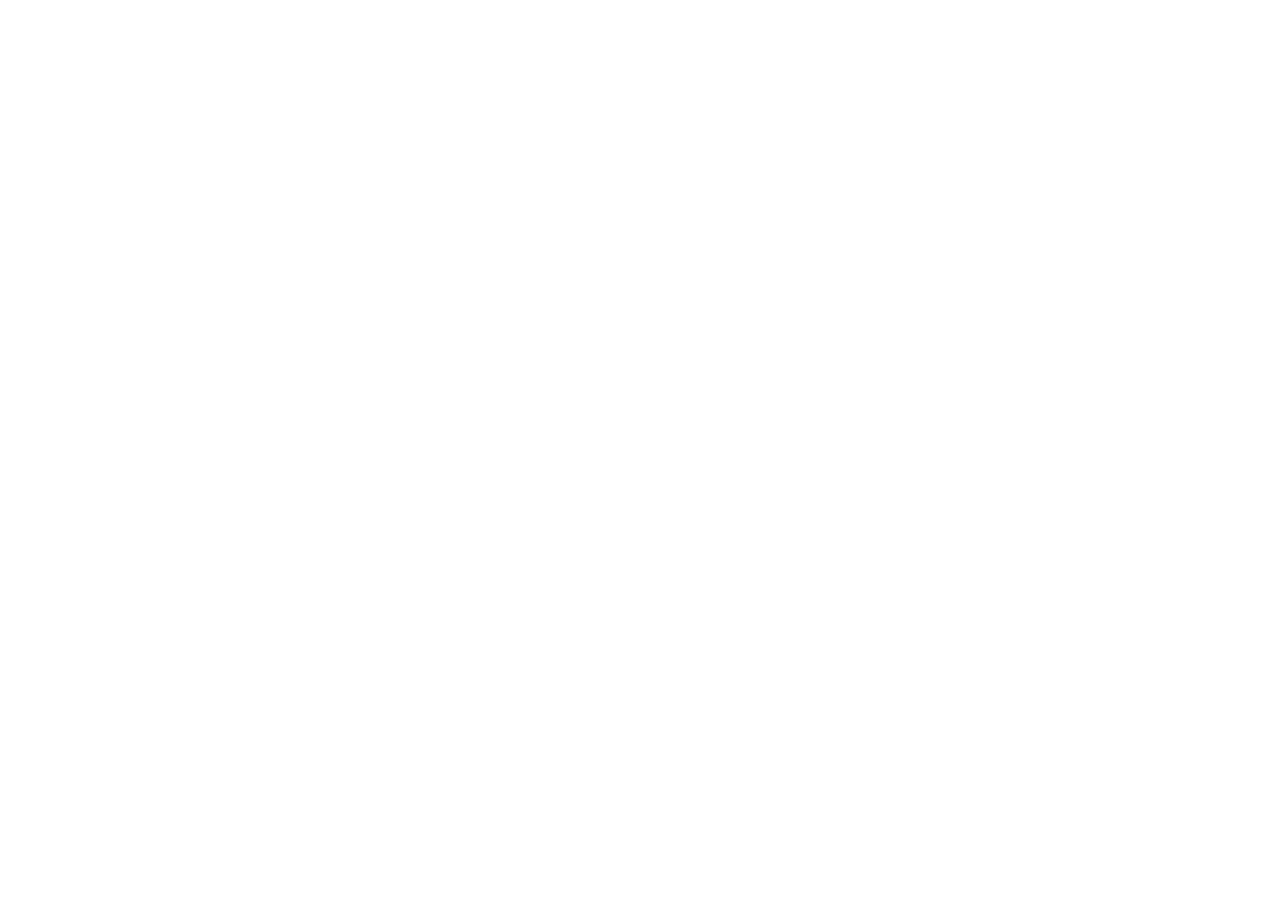
==== pages/agentes/index.html @ 08af7f59 "Criei página Agentes" ====
<!DOCTYPE html>
<html lang="pt-br">

<head>
    <meta charset="UTF-8">
    <meta http-equiv="X-UA-Compatible" content="IE=edge">
    <meta name="viewport" content="width=device-width, initial-scale=1.0">
    <title>Égua do Pixel - Valorant</title>
    <link rel="shortcut icon" href="../../assets/favicon.ico" type="image/x-icon">
    <script src="https://unpkg.com/@phosphor-icons/web"></script>
    <script src="https://cdn.tailwindcss.com"></script>
    <link rel="stylesheet" href="../../assets/styles.css">
    <link rel="stylesheet" href="./styles.css">
</head>

<body>

    


</body>

</html>
---- assets/styles.css ----
@import url("https://fonts.googleapis.com/css2?family=Poppins:ital,wght@0,100;0,200;0,300;0,400;0,500;0,600;0,700;0,800;0,900;1,100;1,200;1,300;1,400;1,500;1,600;1,700;1,800;1,900&family=Roboto+Condensed:ital,wght@0,300;0,400;0,700;1,300;1,400;1,700&display=swap");
* {
  font-family: "Poppins", sans-serif;
  font-family: "Roboto Condensed", sans-serif;
}

#header-home{
  background-image: url("https://cdn.wallpapersafari.com/10/81/p8LziN.jpg");
  background-repeat: no-repeat;
  background-size: cover;
  background-position: center;
}
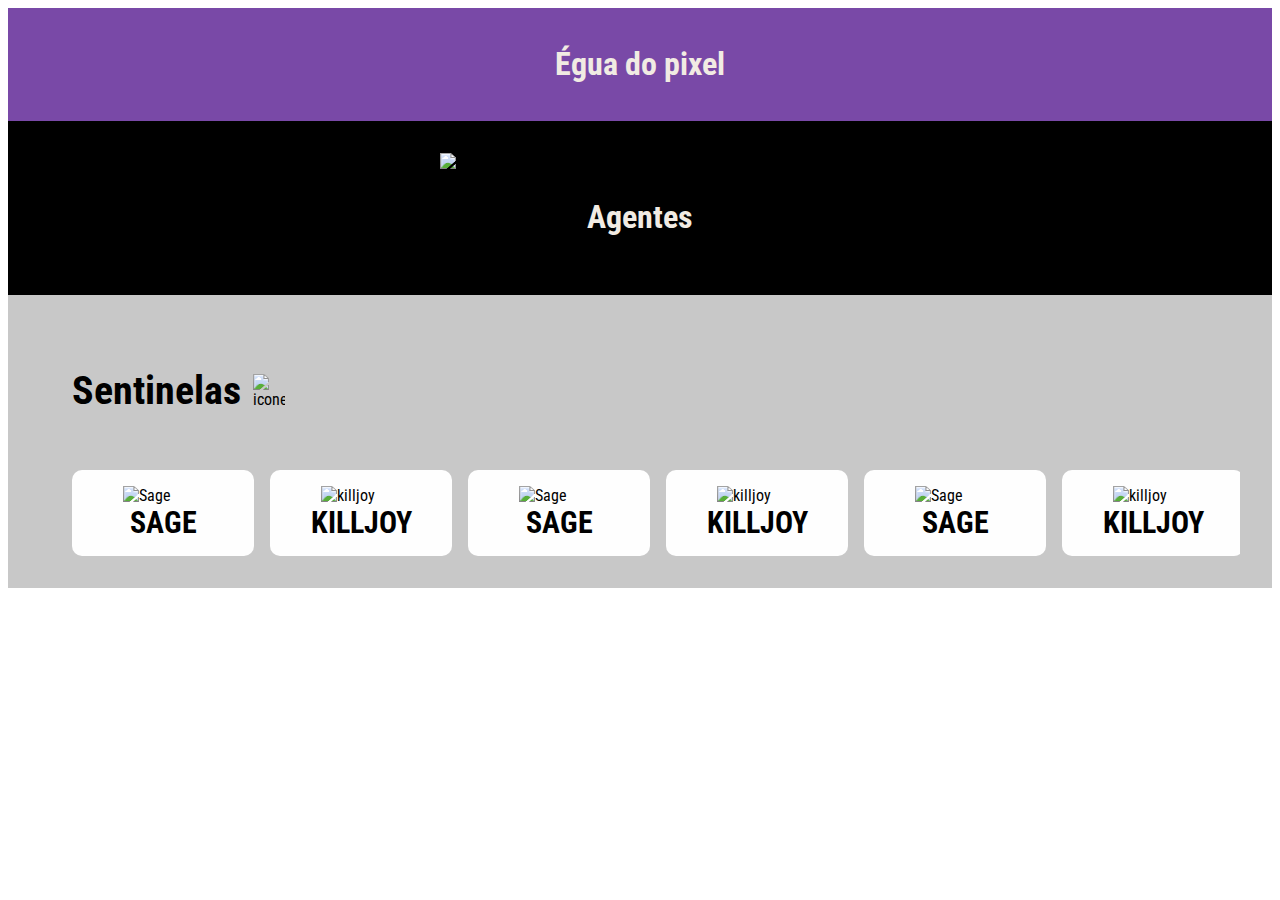
==== commit 3f3c88a8: "rebeca alteracoes copiar" ====
--- a/pages/agentes/index.html
+++ b/pages/agentes/index.html
@@ -14,9 +14,68 @@
 </head>
 
 <body>
+    <header>
+        <h1>Égua do pixel</h1>
+    </header>
 
-    
+    <div class="subtitulo">
+        <img src="https://playvalorant.com/static/agents-group-31d7ce5a3637e45d8b25d2fd03159e6c.png" alt="agentes">
+        <h2>Agentes</h2>
+    </div>
 
+    <section>
+        <div class="classificacao">
+            <h3>Sentinelas</h3>
+            <img src="https://images.contentstack.io/v3/assets/bltb6530b271fddd0b1/blt72ffc2e48d4a7a58/5eaa06852b79652f27c31ff6/Sentinel.png" alt="icone dos sentinelas">
+        </div>
+        <div class="agentes">
+            <a class="agente-card">
+                <img src="https://cdn.mobalytics.gg/assets/valorant/images/agents/icons/sage.png" alt="Sage">
+                <span>SAGE</span>
+            </a>
+
+            <a class="agente-card">
+                <img src="https://cdn.mobalytics.gg/assets/valorant/images/agents/icons/killjoy.png" alt="killjoy">
+                <span>KILLJOY</span>
+            </a>
+            <a class="agente-card">
+                <img src="https://cdn.mobalytics.gg/assets/valorant/images/agents/icons/sage.png" alt="Sage">
+                <span>SAGE</span>
+            </a>
+
+            <a class="agente-card">
+                <img src="https://cdn.mobalytics.gg/assets/valorant/images/agents/icons/killjoy.png" alt="killjoy">
+                <span>KILLJOY</span>
+            </a>
+            <a class="agente-card">
+                <img src="https://cdn.mobalytics.gg/assets/valorant/images/agents/icons/sage.png" alt="Sage">
+                <span>SAGE</span>
+            </a>
+
+            <a class="agente-card">
+                <img src="https://cdn.mobalytics.gg/assets/valorant/images/agents/icons/killjoy.png" alt="killjoy">
+                <span>KILLJOY</span>
+            </a>
+            <a class="agente-card">
+                <img src="https://cdn.mobalytics.gg/assets/valorant/images/agents/icons/sage.png" alt="Sage">
+                <span>SAGE</span>
+            </a>
+
+            <a class="agente-card">
+                <img src="https://cdn.mobalytics.gg/assets/valorant/images/agents/icons/killjoy.png" alt="killjoy">
+                <span>KILLJOY</span>
+            </a>
+            <a class="agente-card">
+                <img src="https://cdn.mobalytics.gg/assets/valorant/images/agents/icons/sage.png" alt="Sage">
+                <span>SAGE</span>
+            </a>
+
+            <a class="agente-card">
+                <img src="https://cdn.mobalytics.gg/assets/valorant/images/agents/icons/killjoy.png" alt="killjoy">
+                <span>KILLJOY</span>
+            </a>
+        </div>
+    </section>
 
 </body>
 
--- a/pages/agentes/styles.css
+++ b/pages/agentes/styles.css
@@ -0,0 +1,86 @@
+header {
+    background-color: #7949a7;
+    display: flex;
+    align-items: center;
+    justify-content: center;
+    padding: 1rem;
+}
+
+h1 {
+    color: #f1ebe3;
+    font-size: 2rem;
+}
+
+.subtitulo {
+    background-color: #000000;
+    display: flex;
+    flex-direction: column;
+    align-items: center;
+    justify-content: center;
+    padding: 2rem;
+}
+
+.subtitulo img {
+    width: 400px;
+}
+
+.subtitulo h2 {
+    color: #f1ebe3;
+    font-size: 2rem;
+    font-weight: bold;
+}
+
+/* Agentes */
+section {
+    background-color: #c8c8c8;
+    padding: 2rem;
+    padding-left: 4rem;
+    display: flex;
+    flex-direction: column;
+    gap: 1rem;
+}
+
+.classificacao {
+    display: flex;
+    flex-wrap: nowrap;
+    align-items: center;
+    justify-content: start;
+    gap: 12px;
+}
+.classificacao h3 {
+    font-size: 2.5rem;
+    font-weight: bold;
+}
+.classificacao img {
+    width: 2rem;
+    height: 2rem;
+}
+
+.agentes {
+    display: flex;
+    gap: 1rem;
+    overflow-x: auto;
+}
+
+.agente-card {
+    background-color: #fefefe;
+    padding: 1rem;
+    display: flex;
+    align-items: center;
+    justify-content: center;
+    flex-direction: column;
+    border-radius: 10px;
+    cursor: pointer;
+    min-width: 150px;
+}
+.agente-card:hover {
+    border-radius: 5px;
+    min-width: 200px;
+}
+.agente-card img {
+    width: 80px;
+}
+.agente-card span {
+    font-size: 30px;
+    font-weight: bold;
+}
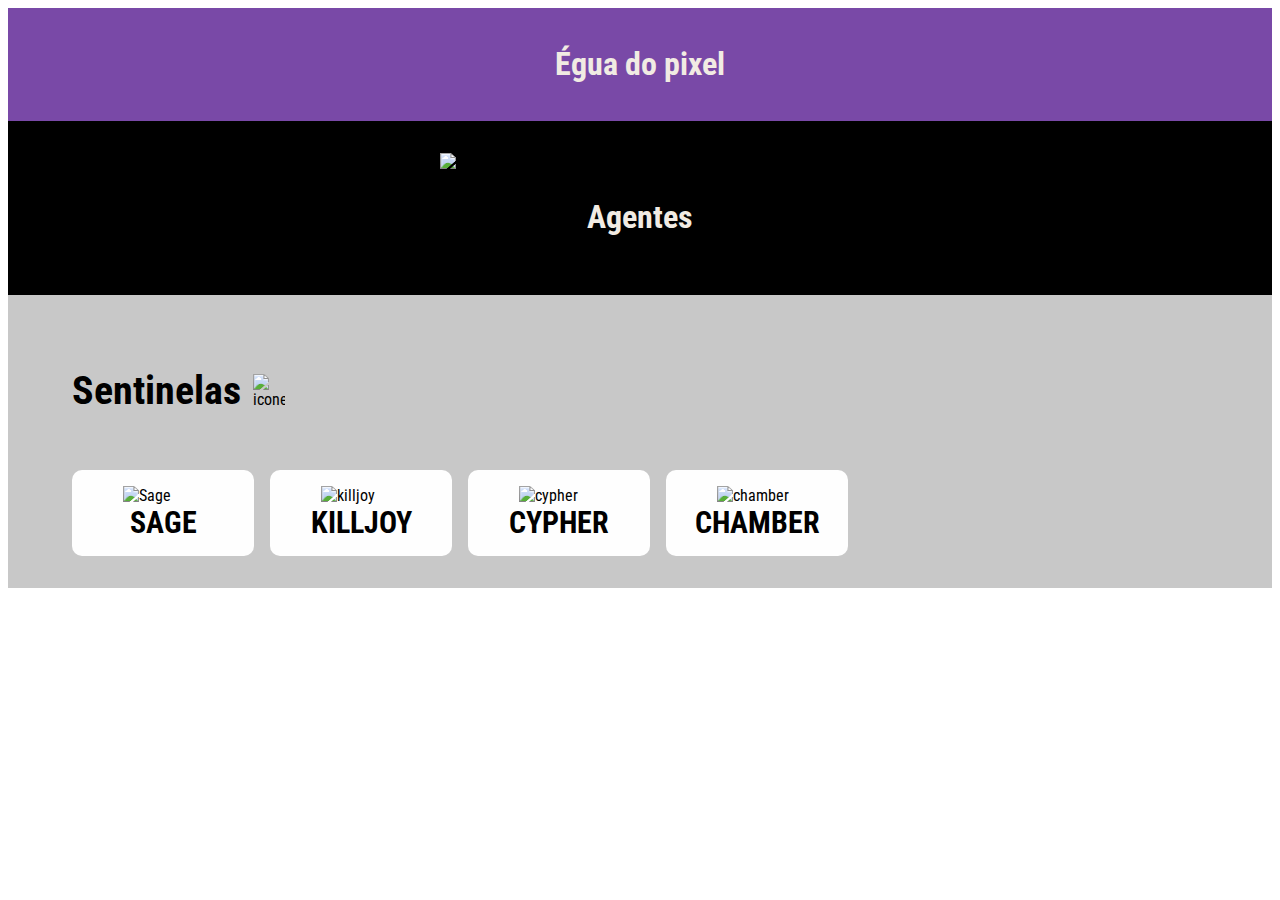
==== commit cff39e57: "ADICIONEI TODOS OS SENTINELAS" ====
--- a/pages/agentes/index.html
+++ b/pages/agentes/index.html
@@ -38,41 +38,15 @@
                 <img src="https://cdn.mobalytics.gg/assets/valorant/images/agents/icons/killjoy.png" alt="killjoy">
                 <span>KILLJOY</span>
             </a>
+            
             <a class="agente-card">
-                <img src="https://cdn.mobalytics.gg/assets/valorant/images/agents/icons/sage.png" alt="Sage">
-                <span>SAGE</span>
+                <img src="https://cdn.mobalytics.gg/assets/valorant/images/agents/icons/cypher.png" alt="cypher">
+                <span>CYPHER</span>
             </a>
 
             <a class="agente-card">
-                <img src="https://cdn.mobalytics.gg/assets/valorant/images/agents/icons/killjoy.png" alt="killjoy">
-                <span>KILLJOY</span>
-            </a>
-            <a class="agente-card">
-                <img src="https://cdn.mobalytics.gg/assets/valorant/images/agents/icons/sage.png" alt="Sage">
-                <span>SAGE</span>
-            </a>
-
-            <a class="agente-card">
-                <img src="https://cdn.mobalytics.gg/assets/valorant/images/agents/icons/killjoy.png" alt="killjoy">
-                <span>KILLJOY</span>
-            </a>
-            <a class="agente-card">
-                <img src="https://cdn.mobalytics.gg/assets/valorant/images/agents/icons/sage.png" alt="Sage">
-                <span>SAGE</span>
-            </a>
-
-            <a class="agente-card">
-                <img src="https://cdn.mobalytics.gg/assets/valorant/images/agents/icons/killjoy.png" alt="killjoy">
-                <span>KILLJOY</span>
-            </a>
-            <a class="agente-card">
-                <img src="https://cdn.mobalytics.gg/assets/valorant/images/agents/icons/sage.png" alt="Sage">
-                <span>SAGE</span>
-            </a>
-
-            <a class="agente-card">
-                <img src="https://cdn.mobalytics.gg/assets/valorant/images/agents/icons/killjoy.png" alt="killjoy">
-                <span>KILLJOY</span>
+                <img src="https://cdn.mobalytics.gg/assets/valorant/images/agents/icons/chamber.png" alt="chamber">
+                <span>CHAMBER</span>
             </a>
         </div>
     </section>
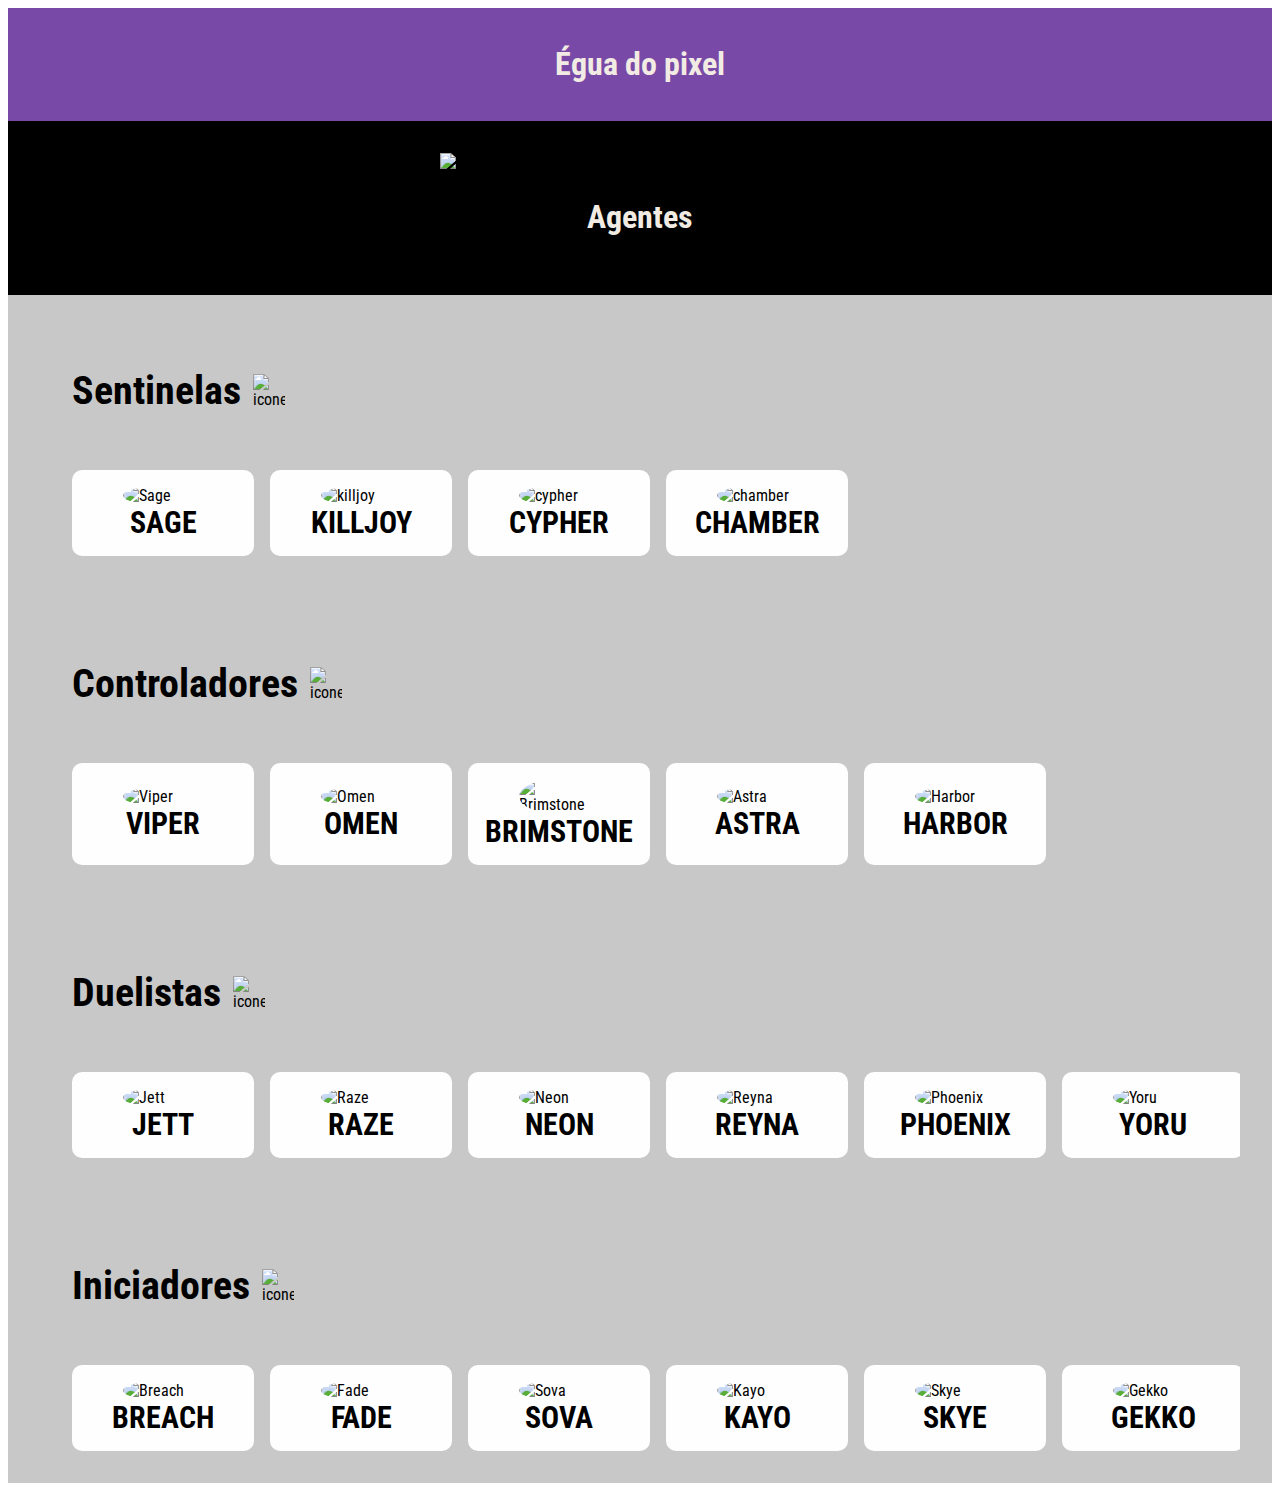
==== commit 009338f3: "Adicionei todas as classes" ====
--- a/pages/agentes/index.html
+++ b/pages/agentes/index.html
@@ -26,11 +26,12 @@
     <section>
         <div class="classificacao">
             <h3>Sentinelas</h3>
-            <img src="https://images.contentstack.io/v3/assets/bltb6530b271fddd0b1/blt72ffc2e48d4a7a58/5eaa06852b79652f27c31ff6/Sentinel.png" alt="icone dos sentinelas">
+            <img src="https://images.contentstack.io/v3/assets/bltb6530b271fddd0b1/blt72ffc2e48d4a7a58/5eaa06852b79652f27c31ff6/Sentinel.png"
+                alt="icone dos sentinelas">
         </div>
         <div class="agentes">
             <a class="agente-card">
-                <img src="https://cdn.mobalytics.gg/assets/valorant/images/agents/icons/sage.png" alt="Sage">
+                <img src="https://valorantinfo.com/images/br/sage_valorant_icon_3453.webp" alt="Sage">
                 <span>SAGE</span>
             </a>
 
@@ -38,7 +39,7 @@
                 <img src="https://cdn.mobalytics.gg/assets/valorant/images/agents/icons/killjoy.png" alt="killjoy">
                 <span>KILLJOY</span>
             </a>
-            
+
             <a class="agente-card">
                 <img src="https://cdn.mobalytics.gg/assets/valorant/images/agents/icons/cypher.png" alt="cypher">
                 <span>CYPHER</span>
@@ -50,6 +51,110 @@
             </a>
         </div>
     </section>
+    <section>
+        <div class="classificacao">
+            <h3>Controladores</h3>
+            <img src="https://static.wikia.nocookie.net/valorant/images/0/04/ControllerClassSymbol.png"
+                alt="icone dos controladores">
+        </div>
+        <div class="agentes">
+            <a class="agente-card">
+                <img src="https://cdn.mobalytics.gg/assets/valorant/images/agents/icons/viper.png" alt="Viper">
+                <span>VIPER</span>
+            </a>
+
+            <a class="agente-card">
+                <img src="https://cdn.mobalytics.gg/assets/valorant/images/agents/icons/omen.png" alt="Omen">
+                <span>OMEN</span>
+            </a>
+
+            <a class="agente-card">
+                <img src="https://cdn.mobalytics.gg/assets/valorant/images/agents/icons/brimstone.png" alt="Brimstone">
+                <span>BRIMSTONE</span>
+            </a>
+
+            <a class="agente-card">
+                <img src="https://valorantinfo.com/images/br/astra_valorant_icon_3449.webp" alt="Astra">
+                <span>ASTRA</span>
+            </a>
+            <a class="agente-card">
+                <img src="https://cdn.mobalytics.gg/assets/valorant/images/agents/icons/harbor.png" alt="Harbor">
+                <span>HARBOR</span>
+            </a>
+        </div>
+    </section>
+    <section>
+        <div class="classificacao">
+            <h3>Duelistas</h3>
+            <img src="https://static.wikia.nocookie.net/valorant/images/f/fd/DuelistClassSymbol.png"
+                alt="icone dos controladores">
+        </div>
+        <div class="agentes">
+            <a class="agente-card">
+                <img src="https://cdn.mobalytics.gg/assets/valorant/images/agents/icons/jett.png" alt="Jett">
+                <span>JETT</span>
+            </a>
+
+            <a class="agente-card">
+                <img src="https://cdn.mobalytics.gg/assets/valorant/images/agents/icons/raze.png" alt="Raze">
+                <span>RAZE</span>
+            </a>
+
+            <a class="agente-card">
+                <img src="https://valorantinfo.com/images/br/neon_valorant_icon_3451.webp" alt="Neon">
+                <span>NEON</span>
+            </a>
+
+            <a class="agente-card">
+                <img src="https://cdn.mobalytics.gg/assets/valorant/images/agents/icons/reyna.png" alt="Reyna">
+                <span>REYNA</span>
+            </a>
+            <a class="agente-card">
+                <img src="https://cdn.mobalytics.gg/assets/valorant/images/agents/icons/phoenix.png" alt="Phoenix">
+                <span>PHOENIX</span>
+            </a>
+            <a class="agente-card">
+                <img src="https://valorantinfo.com/images/br/yoru_valorant_icon_3452.webp" alt="Yoru">
+                <span>YORU</span>
+            </a>
+        </div>
+    </section>
+    <section>
+        <div class="classificacao">
+            <h3>Iniciadores</h3>
+            <img src="https://static.wikia.nocookie.net/valorant/images/7/77/InitiatorClassSymbol.png"
+                alt="icone dos controladores">
+        </div>
+        <div class="agentes">
+            <a class="agente-card">
+                <img src="https://cdn.mobalytics.gg/assets/valorant/images/agents/icons/breach.png" alt="Breach">
+                <span>BREACH</span>
+            </a>
+
+            <a class="agente-card">
+                <img src="https://cdn.mobalytics.gg/assets/valorant/images/agents/icons/fade.png" alt="Fade">
+                <span>FADE</span>
+            </a>
+
+            <a class="agente-card">
+                <img src="https://cdn.mobalytics.gg/assets/valorant/images/agents/icons/sova.png" alt="Sova">
+                <span>SOVA</span>
+            </a>
+
+            <a class="agente-card">
+                <img src="https://valorantpixels.com.br/wp-content/uploads/2022/12/kayo.webp" alt="Kayo">
+                <span>KAYO</span>
+            </a>
+            <a class="agente-card">
+                <img src="https://valorantinfo.com/images/br/skye_valorant_icon_3442.webp" alt="Skye">
+                <span>SKYE</span>
+            </a>
+            <a class="agente-card">
+                <img src="https://pbs.twimg.com/media/FuSIgc6XgAg8_1p.png" alt="Gekko">
+                <span>GEKKO</span>
+            </a>
+        </div>
+    </section>
 
 </body>
 
--- a/assets/styles.css
+++ b/assets/styles.css
@@ -4,9 +4,73 @@
   font-family: "Roboto Condensed", sans-serif;
 }
 
-#header-home{
-  background-image: url("https://cdn.wallpapersafari.com/10/81/p8LziN.jpg");
+#header-home {
+  background-image: url("https://shopinfo.vteximg.com.br/arquivos/descricao-especial-pc-gamer-valorant-background-primeiro-texto-mobile.png?v=637225551680200000");
   background-repeat: no-repeat;
   background-size: cover;
   background-position: center;
-}+  height: 80vh;
+  min-height: 600px;
+  background-color: #3d0606;
+  display: flex;
+  align-items: center;
+  justify-content: center;
+  flex-wrap: wrap;
+}
+@keyframes imagem {
+  from {
+    width: 350px;
+    height: 350px;
+  }
+  to {
+    width: 400px;
+    height: 400px;
+  }
+}
+#header-home img {
+  width: 400px;
+  height: 400px;
+  animation-name: imagem;
+  animation-duration: 4s;
+}
+
+#cards-home {
+  display: flex;
+  align-items: center;
+  justify-content: center;
+  gap: 2rem;
+  padding: 4rem;
+  background: #e7e7e7;
+}
+@keyframes animacaobtn {
+  from {
+    background-color: #e8e8e8;
+    border-radius: 5px;
+    padding: 1.5rem;
+  }
+  to {
+    background-color: #d8d8d8;
+    border-radius: 10px;
+    padding: 2rem;
+  }
+}
+#cards-home .card {
+  display: flex;
+  align-items: center;
+  justify-content: center;
+  flex-direction: column;
+  background-color: #e8e8e8;
+  padding: 1.5rem;
+  border-radius: 5px;
+  box-shadow: 0 0 10px 1px #6868685d;
+}
+#cards-home .card:hover {
+  background-color: #d8d8d8;
+  border-radius: 10px;
+  padding: 2rem;
+  animation: animacaobtn;
+  animation-duration: 0.5s;
+}
+#cards-home .card img {
+  width: 150px;
+}
--- a/pages/agentes/styles.css
+++ b/pages/agentes/styles.css
@@ -79,6 +79,7 @@
 }
 .agente-card img {
     width: 80px;
+    border-radius: 50%;
 }
 .agente-card span {
     font-size: 30px;
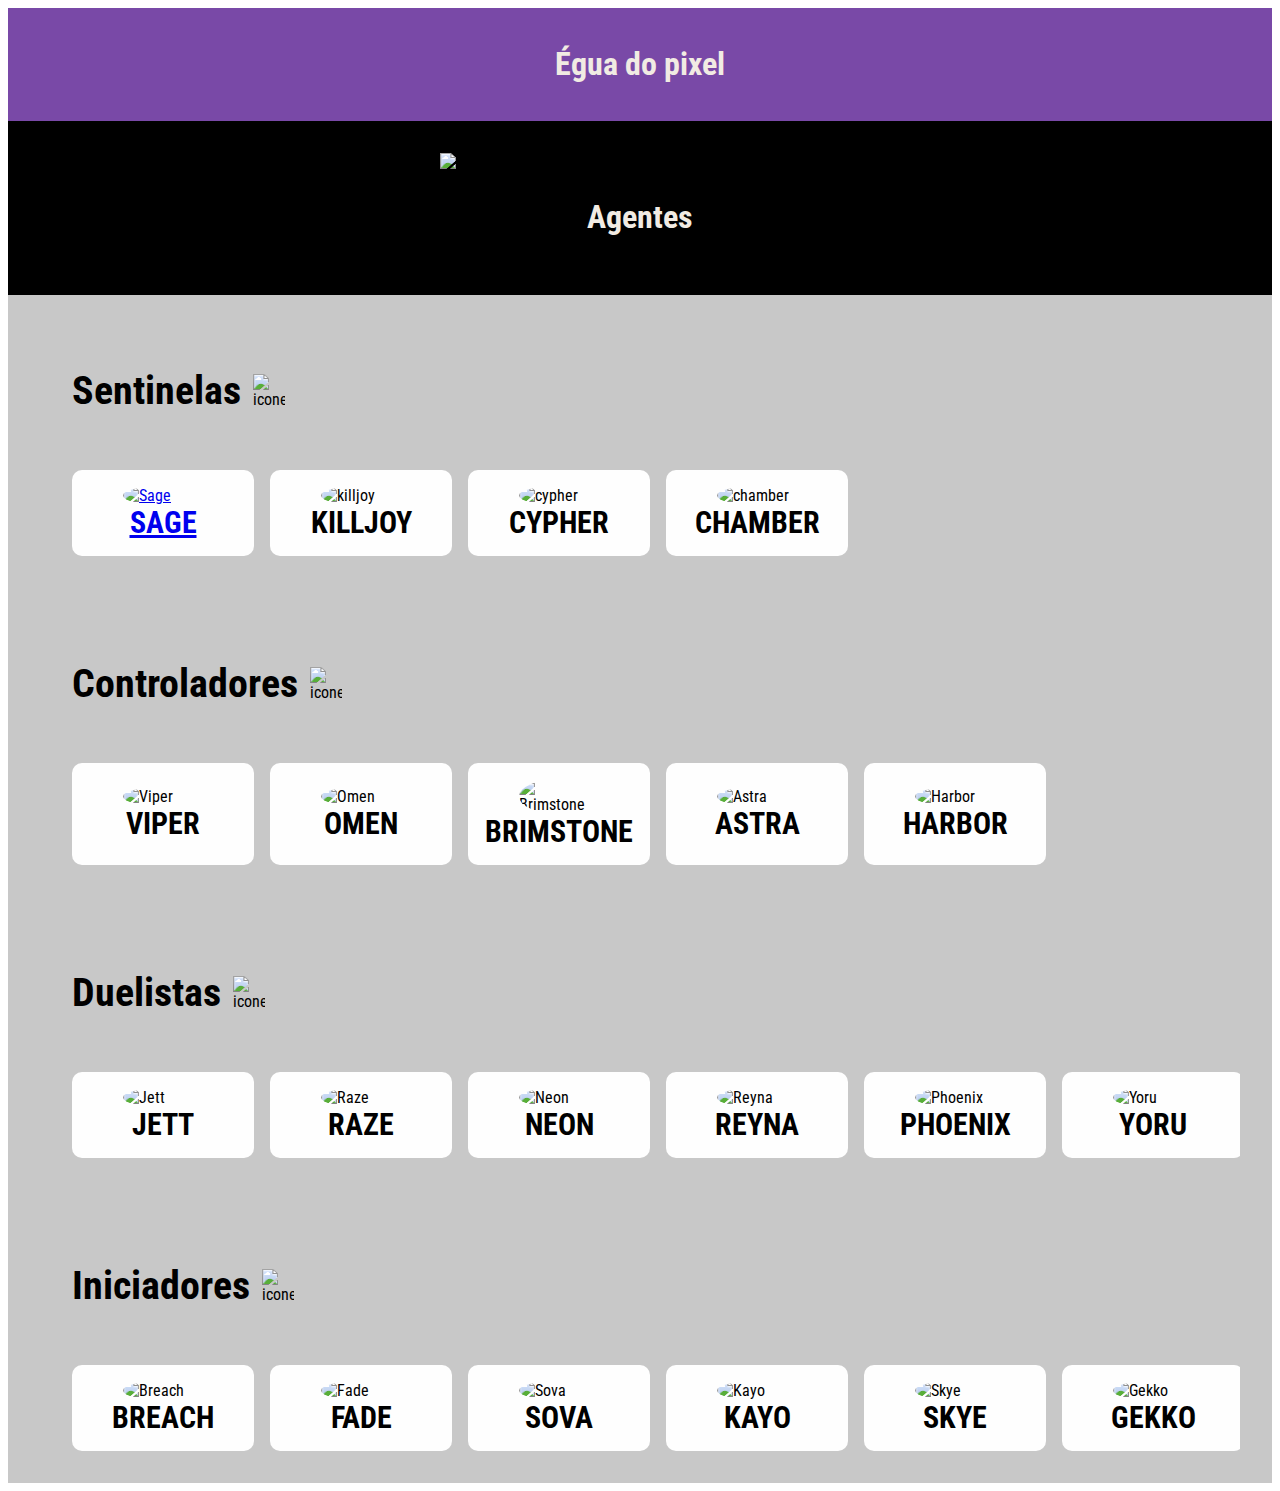
==== commit 62711b12: "Criei a página da Sage" ====
--- a/pages/agentes/index.html
+++ b/pages/agentes/index.html
@@ -30,7 +30,7 @@
                 alt="icone dos sentinelas">
         </div>
         <div class="agentes">
-            <a class="agente-card">
+            <a class="agente-card" href="./sage/index.html">
                 <img src="https://valorantinfo.com/images/br/sage_valorant_icon_3453.webp" alt="Sage">
                 <span>SAGE</span>
             </a>
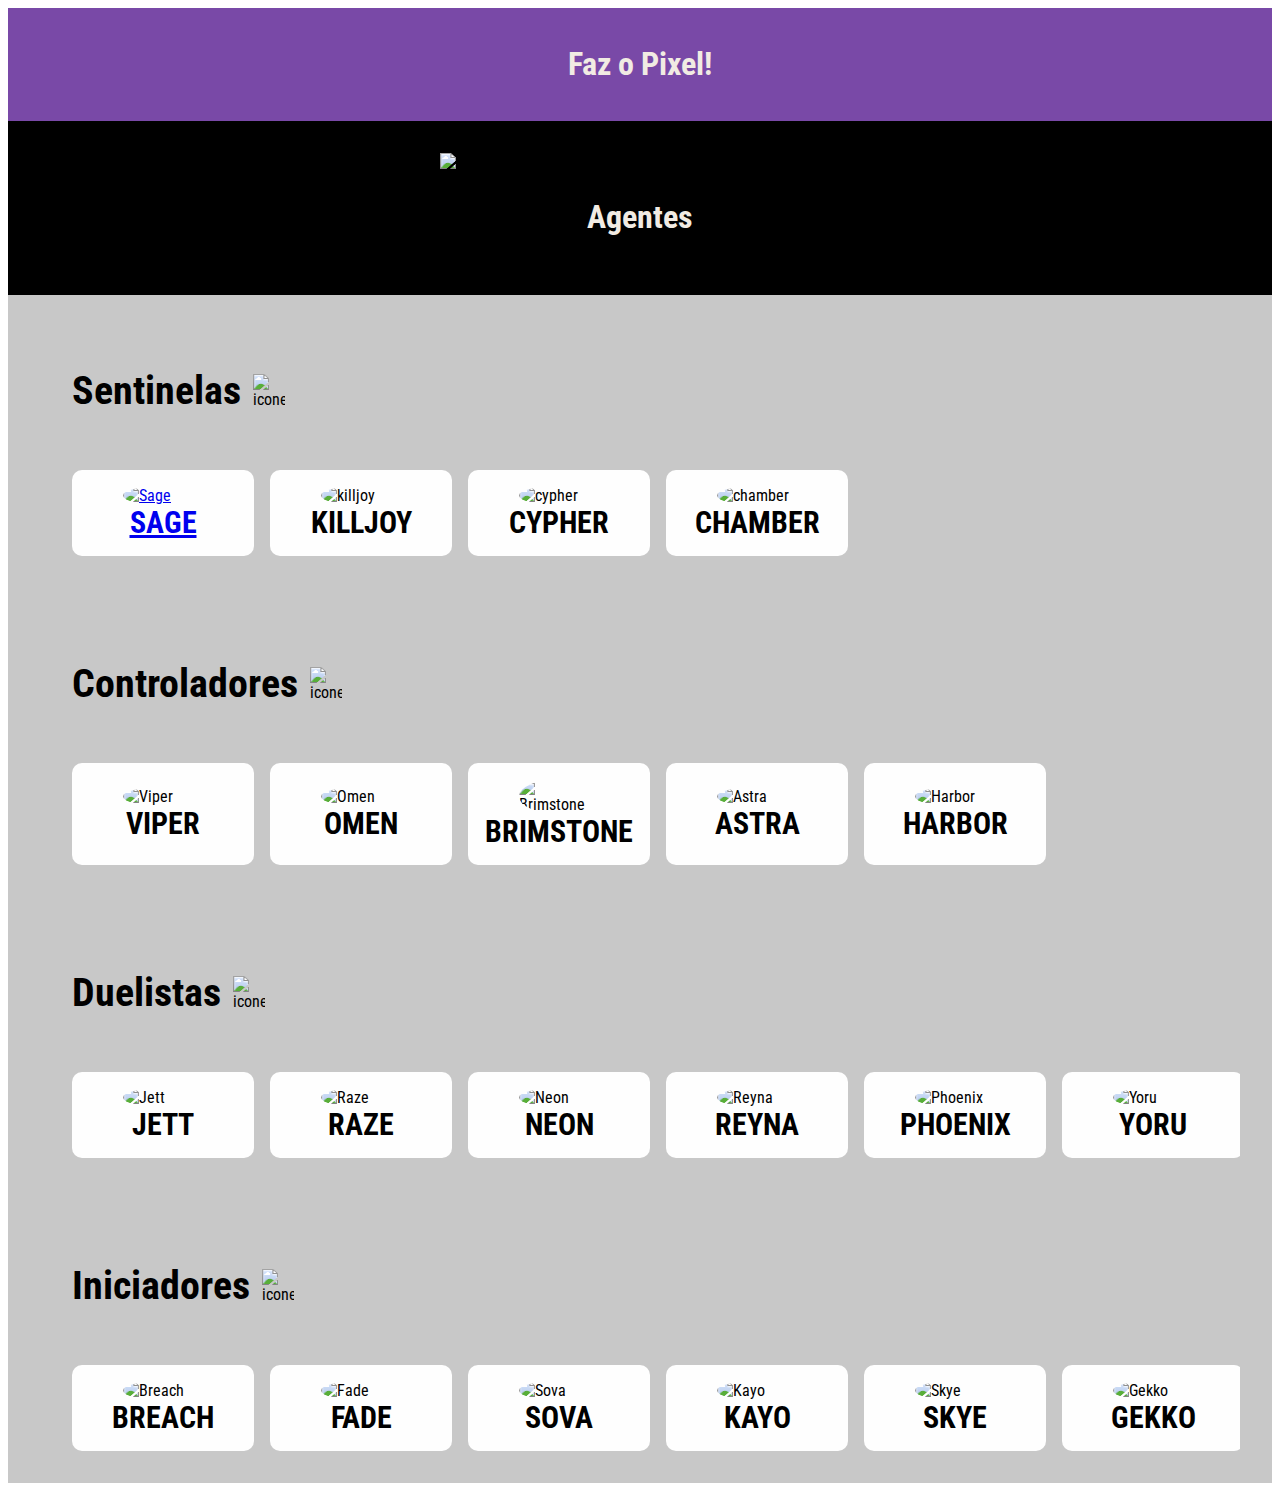
==== commit f23d718d: "Mudei o nome" ====
--- a/pages/agentes/index.html
+++ b/pages/agentes/index.html
@@ -15,7 +15,7 @@
 
 <body>
     <header>
-        <h1>Égua do pixel</h1>
+        <h1> Faz o Pixel! </h1>
     </header>
 
     <div class="subtitulo">
